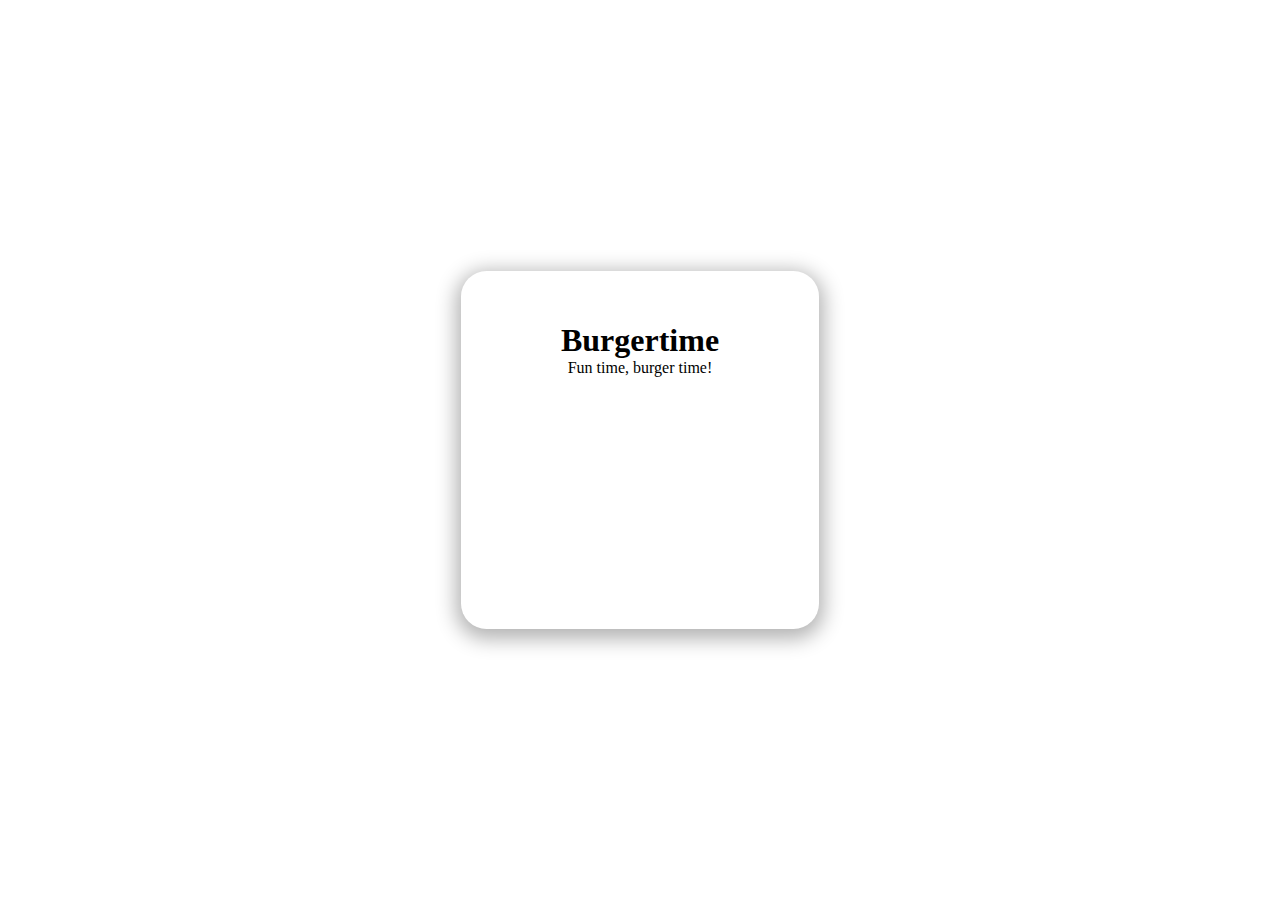
==== templates/index.html @ a6ac26ae "site up" ====
<!DOCTYPE html>
<html>
<head>
    <meta charset="UTF-8">
    <title>Burgertime</title>
    <link rel="stylesheet" href="/static/css/styles.css" type="text/css">
</head>
<body>
    <div class="card">
        <h1>Burgertime</h1>
        <p>Fun time, burger time!</p>
    </div>
</body>
</html>
---- static/css/styles.css ----
* {
    margin: 0;
    padding: 0;
}

body {
    width: 100vw;
    height: 100vh;
    display: flex;
    justify-content: center;
    align-items: center;
}

.card {
    width: 20vw;
    height: 20vw;
    padding: 4vw;
    border-radius: 2vw;
    -webkit-box-shadow: 0px 5px 20px 5px rgba(0,0,0,0.3); 
    box-shadow: 0px 5px 20px 5px rgba(0,0,0,0.3);
    display: flex;
    flex-direction: column;
    justify-content: flex-start;
    align-items: center;
}
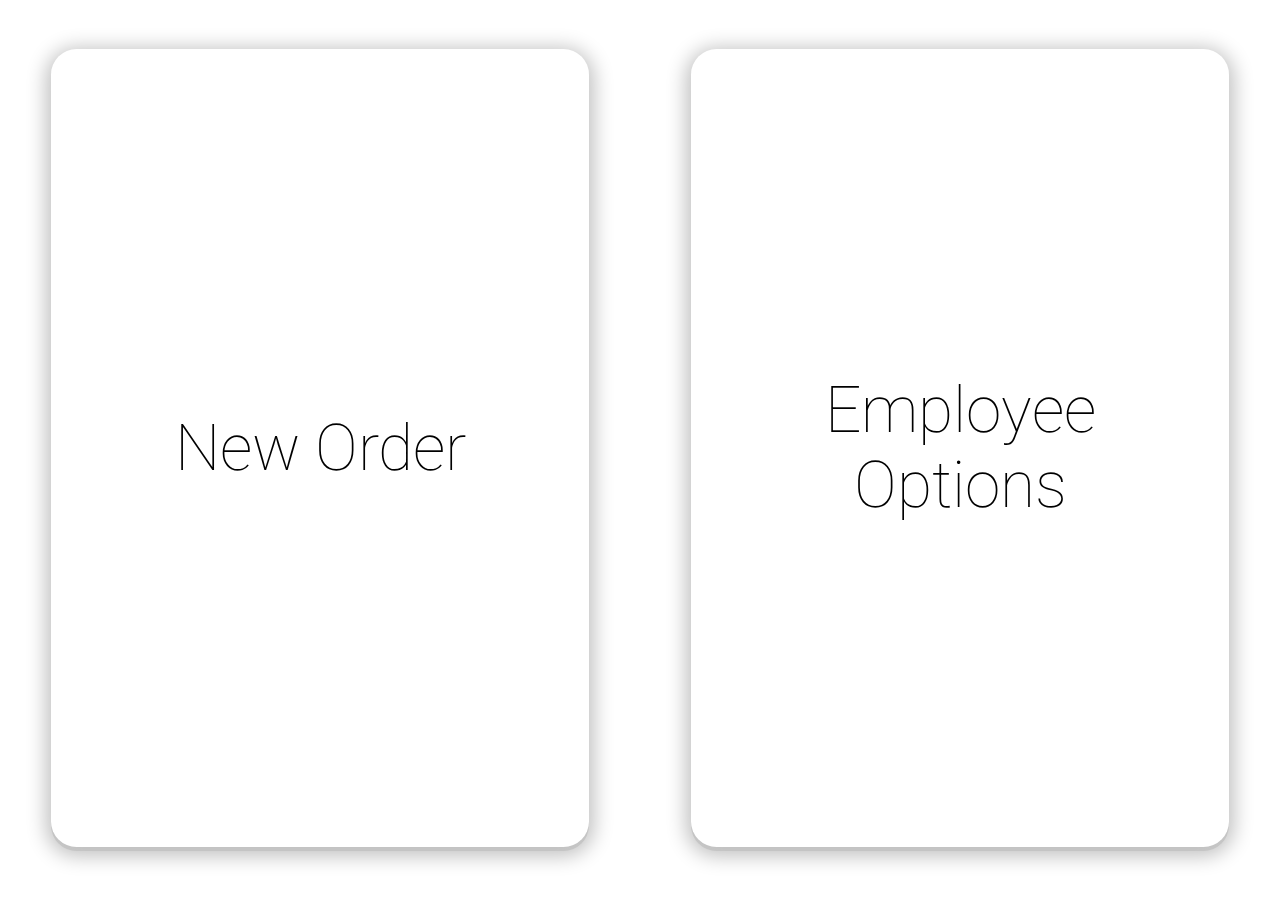
==== commit 55033ac5: "nearly there" ====
--- a/templates/index.html
+++ b/templates/index.html
@@ -3,12 +3,15 @@
 <head>
     <meta charset="UTF-8">
     <title>Burgertime</title>
-    <link rel="stylesheet" href="/static/css/styles.css" type="text/css">
+    <link rel="stylesheet" href="/static/css/index.css" type="text/css">
+    <script defer src="/static/js/index.js"></script>
 </head>
 <body>
-    <div class="card">
-        <h1>Burgertime</h1>
-        <p>Fun time, burger time!</p>
-    </div>
+    <button class="card" id="new-order-button">
+        <h1>New Order</h1>
+    </button>
+    <button class="card" id="employee-options-button">
+        <h1>Employee Options</h1>
+    </button>
 </body>
 </html>
--- a/static/css/index.css
+++ b/static/css/index.css
@@ -0,0 +1,43 @@
+@import url('https://fonts.googleapis.com/css2?family=Roboto:wght@100;400;700&display=swap');
+
+* {
+    margin: 0;
+    padding: 0;
+    font-family: 'Roboto', serif;
+    font-weight: 100;
+}
+
+body {
+    width: 100vw;
+    height: 100vh;
+    display: grid;
+    grid-template-columns: repeat(2, 1fr);
+    grid-template-rows: 1fr;
+}
+
+.card {
+    background-color: #ffffff;
+    font-size: 32px;
+    padding: 4vw;
+    margin: 4vw;
+    display: flex;
+    flex-direction: column;
+    justify-content: center;
+    align-items: center;
+    border: 0;
+    border-radius: 2vw;
+    box-shadow: 0px 4px 20px 5px #c0c0c0, 0px 4px 0px 0px #d0d0d0;
+    transform: translateY(-2px);
+    transition-duration: 0.1s;
+}
+
+.card:hover {
+    background-color: #f8f8f8;
+    box-shadow: 0px 3px 15px 3.75px #c0c0c0, 0px 3px 0px 0px #d0d0d0;
+    transform: translateY(-1px);
+}
+
+.card:active {
+    box-shadow: 0 0 0 0 #c0c0c0, 0 0 0 0 #d0d0d0;
+    transform: translateY(2px);
+}